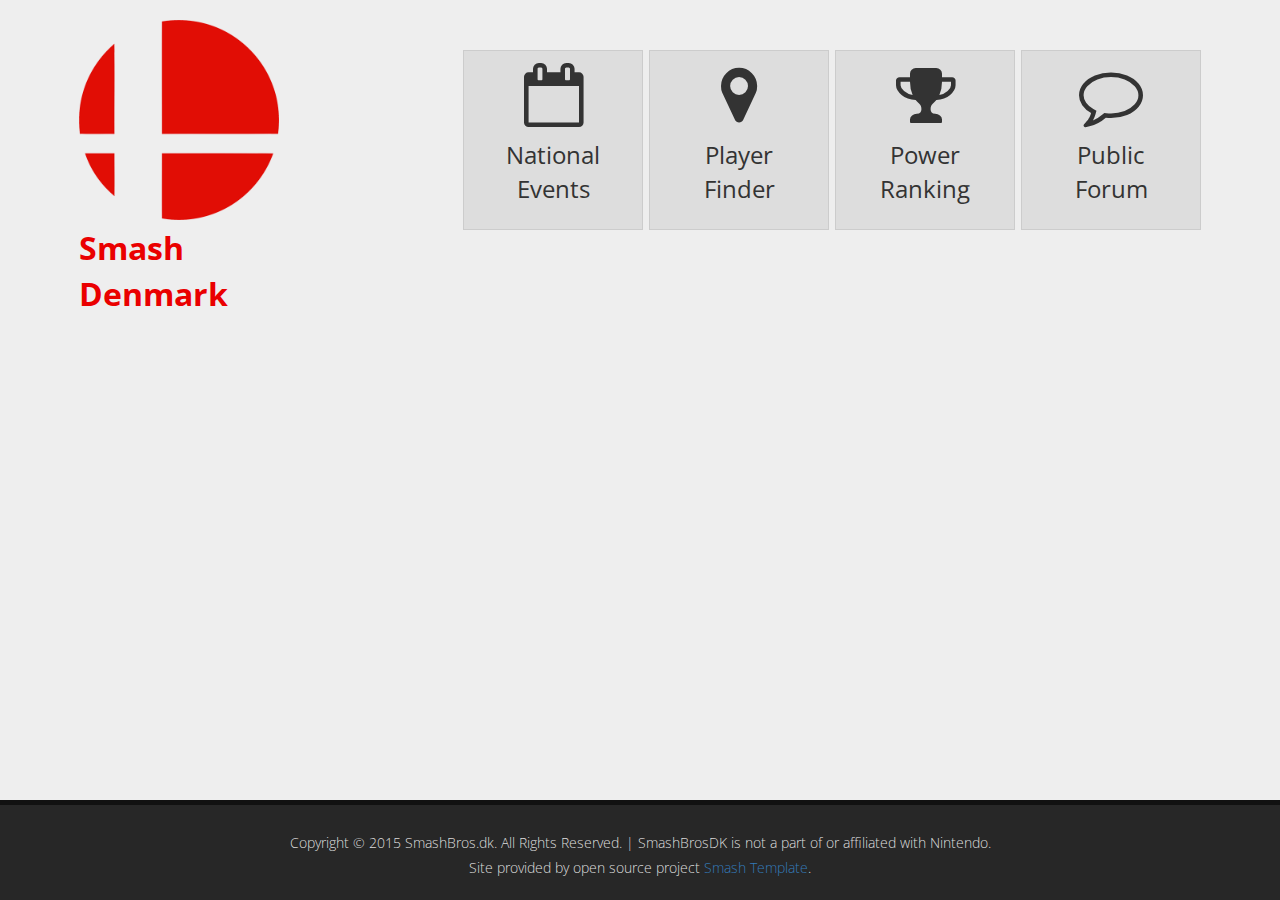
==== ranking/index.html @ 06093a3a "Untested progress made on feeding in player ranking" ====
<!doctype html>
 
<html lang="en">
<head>
    <meta charset="utf-8" />
    <title>Smash Bros</title>

    <link href='http://fonts.googleapis.com/css?family=Open+Sans:300,600,700' rel='stylesheet' type='text/css'>

    <link rel="stylesheet" type="text/css" href="../css/bootstrap.min.css" />

    <link rel="stylesheet" type="text/css" href="../css/font-awesome.min.css" />

    <link rel="stylesheet" type="text/css" href="../css/main.css" />

    <script src="../js/jquery-2.1.3.min.js"></script>

    <script src="../js/main.js"></script>
</head>
<body>
    <div id="wrap">
        <div class="row" id="header">
            <div class="col-md-3" id="logo-box" data-href="./ranking/index.html">
                <img id="logo" src="../img/logo.png" alt="Regional Logo" />
                <p>Smash Denmark</p>
            </div>
            <div class="col-md-8 col-md-offset-1" id="nav-bar">
                <ul>
                    <li class="btn btn-default">
                        <a href="./events/index.html">
                            <i class="fa fa-calendar-o"></i>
                            <p>National<br/>Events</p>
                        </a>
                    </li>

                    <li class="btn btn-default">
                        <a href="./finder/index.html">
                            <i class="fa fa-map-marker"></i>
                            <p>Player<br/>Finder</p>
                        </a>
                    </li>

                    <li class="btn btn-default">
                        <a href="./ranking/index.html">
                            <i class="fa fa-trophy"></i>
                            <p>Power<br/>Ranking</p>
                        </a>
                    </li>

                    <li class="btn btn-default"> 
                        <a href="./forum">
                            <i class="fa fa-comment-o"></i>
                            <p>Public<br/>Forum</p>
                        </a>
                    </li>
                </ul>
            </div>
        </div>
        <div class="row">
            <div class="col-sm-6 col-md-4" id="rank-list">
                
            </div>
        </div>
    </div>
    <footer>
        <p>Copyright © 2015 SmashBros.dk. All Rights Reserved. | SmashBrosDK is not a part of or affiliated with Nintendo.</p>
        <p>Site provided by open source project <a href="https://github.com/Joeao/Smash-Template" target="_blank">Smash Template</a>.</p>
    </footer>
</body>
</html>
---- css/main.css ----
html {
    height:100%;
}

body {
	background: #eee;
	font-family: 'Open Sans', sans-serif;
	height:100%;
}

/*
* Keeps footer down, adds space (padding) at top and bottom of main body
**/
#wrap {
    min-height: 100%;
    height: auto;
    margin: 0 auto -100px;
    padding: 20px 0 120px;
}

#header {
	margin-bottom:20px;
}

.row {
	margin: 0 5%;
}

#logo-box {
}

	#logo-box img {
		max-width:300px;
		height:auto;
		max-height:200px;
	}

		#logo-box p {
			display: block;
			font-weight:700;
			font-size:32px;
			margin-top:5px;
			margin-bottom:0;
			color:#ea0000;
		}

#nav-bar {
	height:250px;
	display: flex;
	flex-direction:column;
	justify-content:center;
}

	#nav-bar ul {
		display: flex;
		justify-content:space-between;
		padding:0;
	}

		#nav-bar ul li {
			list-style-type: none;
			background: #ddd;
			text-align: center;
			width:180px;
			height:180px;
			border-radius:0;
			padding:0;
		}

			#nav-bar ul li a {
				color:inherit;
				height:100%;
				width:100%;
				-webkit-transition: all 0.2s ease-in-out;
				-moz-transition: all 0.2s ease-in-out;
				-ms-transition: all 0.2s ease-in-out;
				transition: all 0.2s ease-in-out;
				display: flex;
				flex-direction:column;
				justify-content:center;
			}

				#nav-bar ul li a:hover {
					text-decoration: none;
					background: rgba(0,0,0,0.05);
				}

			#nav-bar ul li i {
				font-size:64px;
			}

			#nav-bar ul li p {
				font-size:24px;
				margin:10px 0;
			}

#social-media {
	padding: 0;
}

	#social-media li {
		list-style-type: none;
		background: #ddd;
		width:50px;
		height:50px;
		text-align: center;
		display: inline-block;
		margin:0 10px;
	}

		#social-media a:first-of-type li {
			margin-left:0;
		}

		#social-media a:last-of-type li {
			margin-right:0;
		}

		#social-media li i {
			color: #272727;
			font-size:32px;
			line-height: 50px;
		}

footer {
	background: #272727;
	color:#ddd;
	width:100%;
	text-align: center;
	height:100px;
	width:100%;
    font-weight: 300;
    line-height: 25px;
    padding:25px 0;
    border-top:5px solid #111;
}

	footer p {
		margin:0;
	}
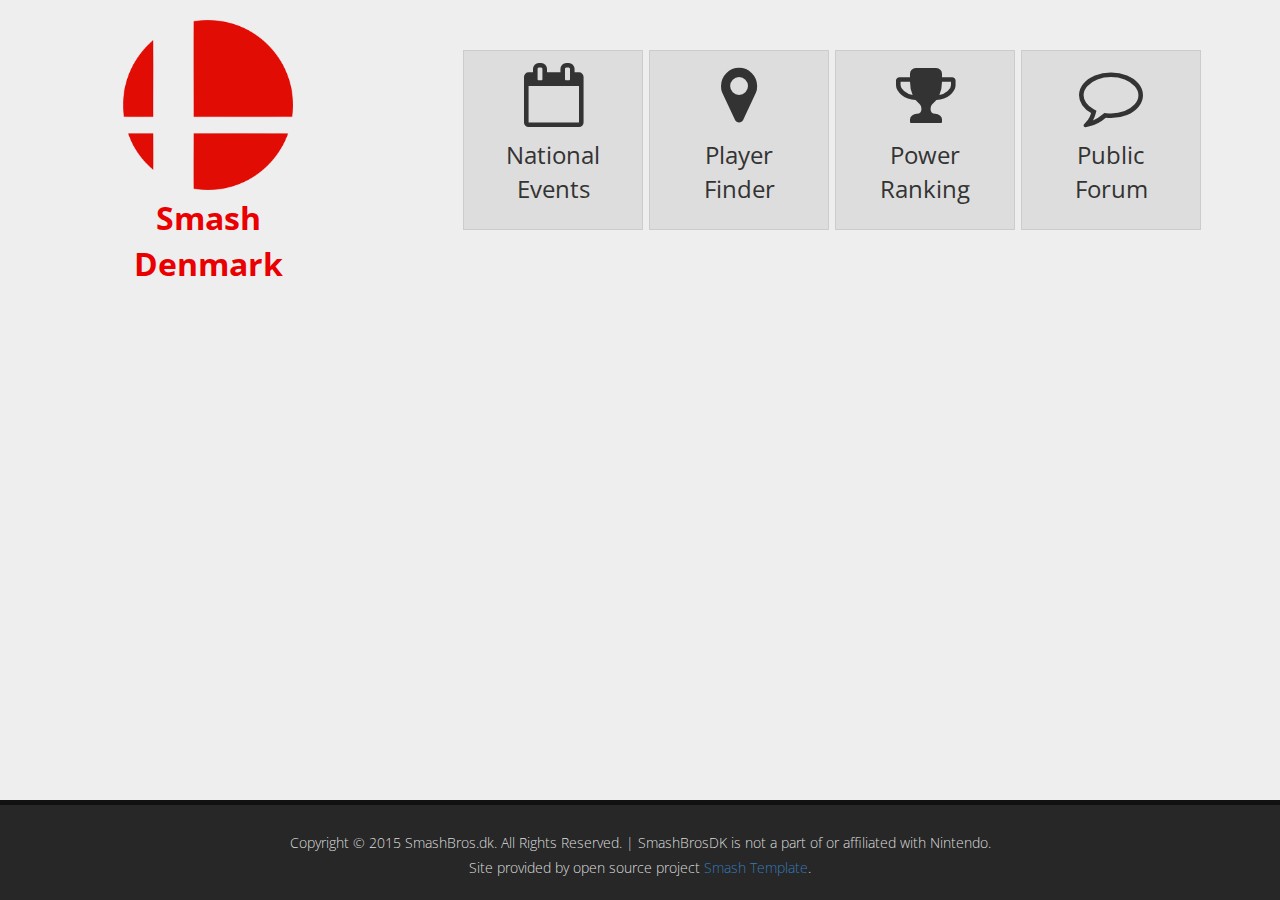
==== commit 710d517f: "All range mode" ====
--- a/ranking/index.html
+++ b/ranking/index.html
@@ -15,7 +15,7 @@
 
     <script src="../js/jquery-2.1.3.min.js"></script>
 
-    <script src="../js/main.js"></script>
+    <script src="../js/ranking.js"></script>
 </head>
 <body>
     <div id="wrap">
--- a/css/main.css
+++ b/css/main.css
@@ -27,12 +27,13 @@
 }
 
 #logo-box {
+	text-align: center;
 }
 
 	#logo-box img {
 		max-width:300px;
 		height:auto;
-		max-height:200px;
+		max-height:170px;
 	}
 
 		#logo-box p {
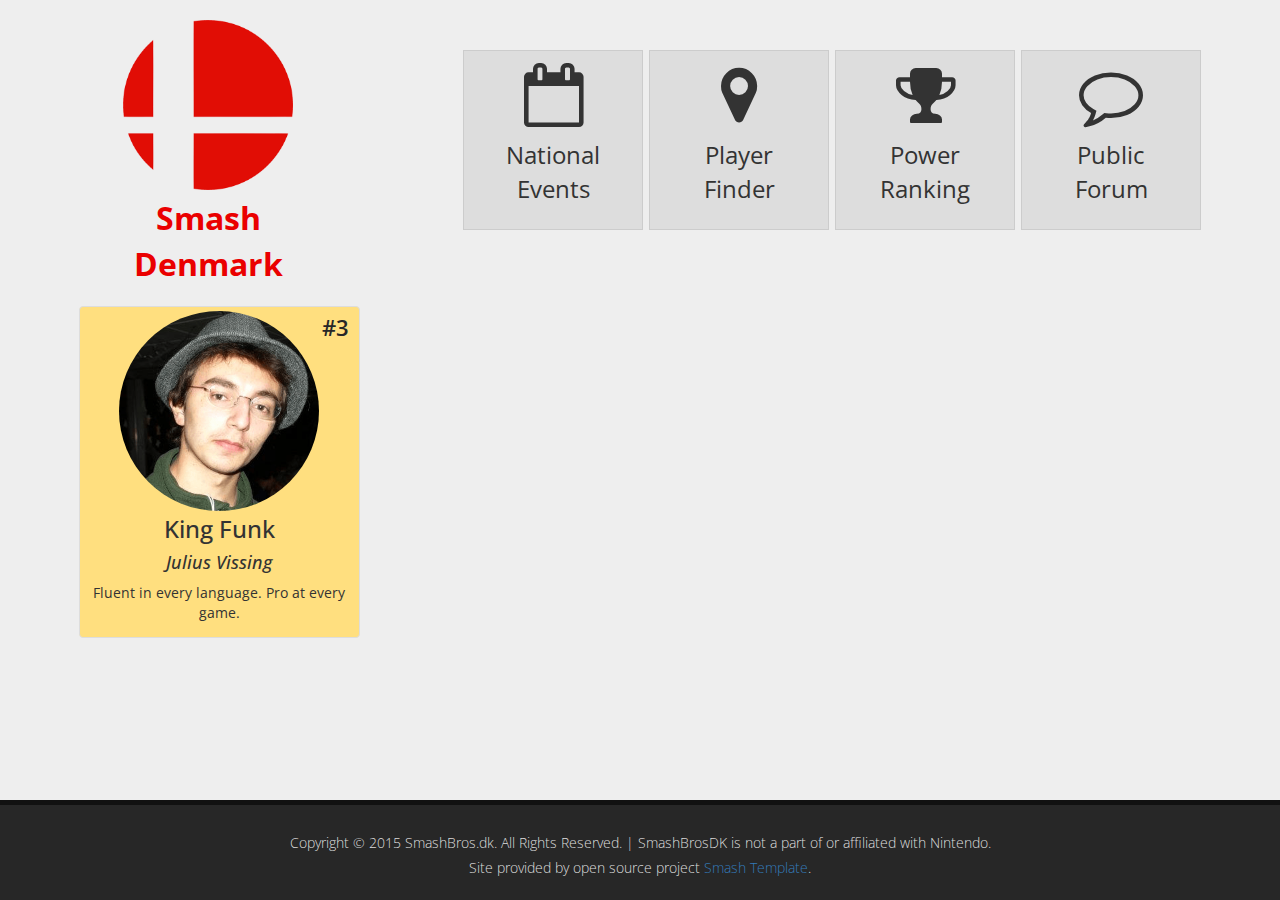
==== commit 8bee0a32: "Updated player object layout. Forgot that there are multiple Smash games. My personal favourite atm " ====
--- a/ranking/index.html
+++ b/ranking/index.html
@@ -57,7 +57,7 @@
             </div>
         </div>
         <div class="row">
-            <div class="col-sm-6 col-md-4" id="rank-list">
+            <div class="col-md-12" id="rank-list">
                 
             </div>
         </div>
--- a/css/main.css
+++ b/css/main.css
@@ -123,6 +123,77 @@
 			line-height: 50px;
 		}
 
+.thumbnail {
+	width:25%;
+	text-align: center;
+	position: relative;
+}
+
+	.thumbnail.ss {
+		background: #ff7f7f;
+	}
+
+	.thumbnail.s {
+		background: #ffbf7f;
+	}
+
+	.thumbnail.aplus {
+		background: #ffdf7f;
+	}
+
+	.thumbnail.aminus {
+		background: #ffff7f;
+	}
+
+	.thumbnail.b {
+		background: #bfff7f;
+	}
+
+	.thumbnail.cplus {
+		background: #7fff7f;
+	}
+
+	.thumbnail.cminus {
+		background: #7fbfff;
+	}
+
+	.thumbnail.d {
+		background: #7f7fff;
+	}
+
+	.thumbnail.e {
+		background: #ff7fff;
+	}
+
+	.thumbnail.f {
+		background: #bf7fbf;
+	}
+
+	.thumbnail img {
+		max-height: 200px;
+	}
+
+	.thumbnail .caption {
+		padding:0 9px;
+	}
+
+		.thumbnail .caption h3 {
+			margin-top:5px;
+		}
+
+	.thumbnail .rank {
+		position: absolute;
+		top:5px;
+		right:10px;
+		font-size:22px;
+		color: #272727;
+		font-weight: 600;
+	}
+
+		.thumbnail .rank:before {
+			content:'#';
+		}
+
 footer {
 	background: #272727;
 	color:#ddd;
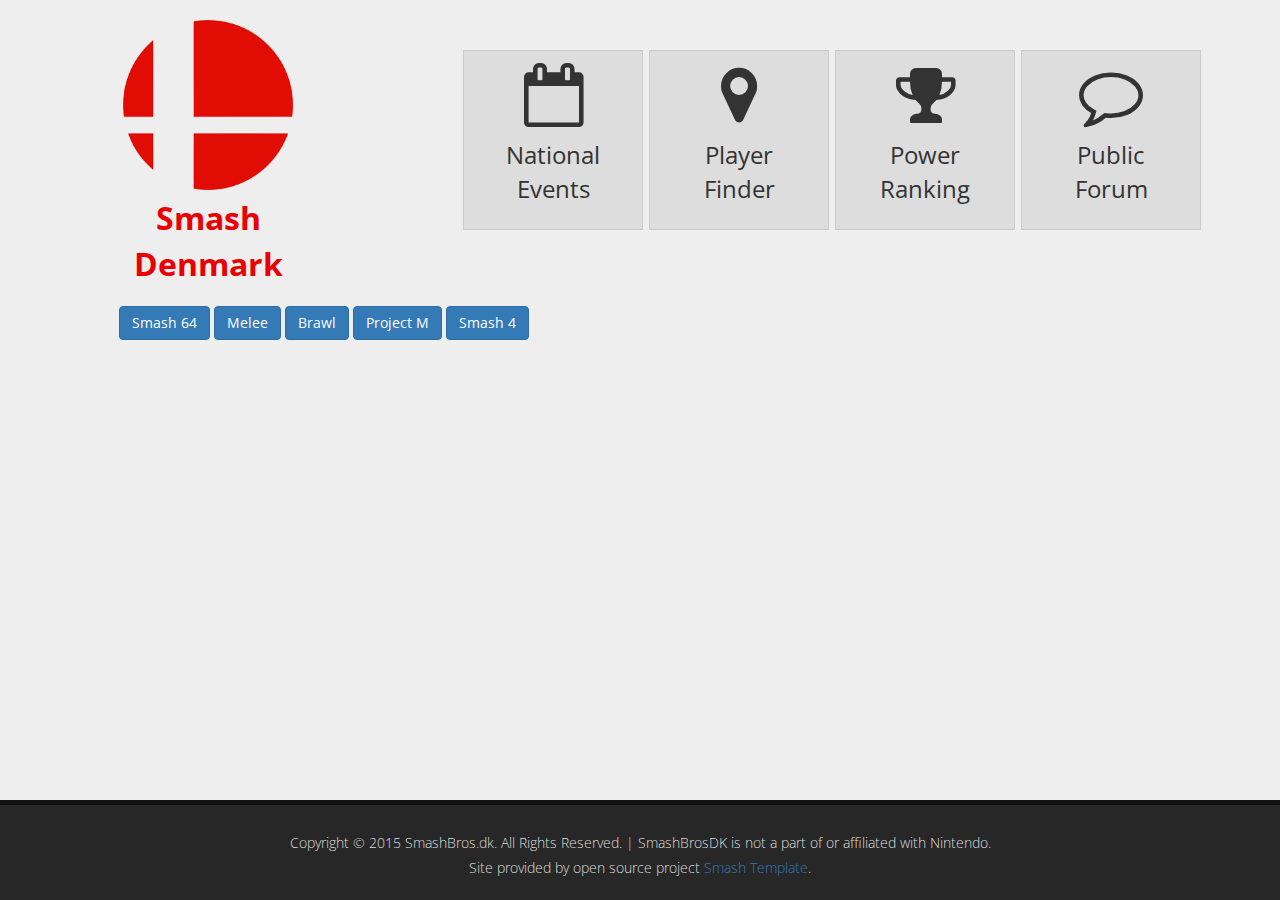
==== commit 0174c15c: "Ranking Page: Displayed data is relevant to requested game" ====
--- a/ranking/index.html
+++ b/ranking/index.html
@@ -14,8 +14,6 @@
     <link rel="stylesheet" type="text/css" href="../css/main.css" />
 
     <script src="../js/jquery-2.1.3.min.js"></script>
-
-    <script src="../js/ranking.js"></script>
 </head>
 <body>
     <div id="wrap">
@@ -57,15 +55,26 @@
             </div>
         </div>
         <div class="row">
+            <div class="col-md-12">
+                <ul id="game-list">
+                    <li class="btn btn-primary" data-game="smash64">Smash 64</li>
+                    <li class="btn btn-primary" data-game="melee">Melee</li>
+                    <li class="btn btn-primary" data-game="brawl">Brawl</li>
+                    <li class="btn btn-primary" data-game="pm">Project M</li>
+                    <li class="btn btn-primary" data-game="smash4">Smash 4</li>
+                </ul>
+            </div>
             <div class="col-md-12" id="rank-list">
                 
             </div>
         </div>
     </div>
     <footer>
-        <p>Copyright © 2015 SmashBros.dk. All Rights Reserved. | SmashBrosDK is not a part of or affiliated with Nintendo.</p>
+        <p>Copyright © 2015 <span id="domain"></span>. All Rights Reserved. | <span id="name"></span> is not a part of or affiliated with Nintendo.</p>
         <p>Site provided by open source project <a href="https://github.com/Joeao/Smash-Template" target="_blank">Smash Template</a>.</p>
     </footer>
+
+    <script src="../js/main.js"></script>
+    <script src="../js/ranking.js"></script>
 </body>
-</html>
-
+</html>--- a/css/main.css
+++ b/css/main.css
@@ -127,47 +127,23 @@
 	width:25%;
 	text-align: center;
 	position: relative;
-}
-
-	.thumbnail.ss {
-		background: #ff7f7f;
-	}
-
-	.thumbnail.s {
-		background: #ffbf7f;
-	}
-
-	.thumbnail.aplus {
-		background: #ffdf7f;
-	}
-
-	.thumbnail.aminus {
-		background: #ffff7f;
-	}
-
-	.thumbnail.b {
-		background: #bfff7f;
-	}
-
-	.thumbnail.cplus {
-		background: #7fff7f;
-	}
-
-	.thumbnail.cminus {
-		background: #7fbfff;
-	}
-
-	.thumbnail.d {
-		background: #7f7fff;
-	}
-
-	.thumbnail.e {
-		background: #ff7fff;
-	}
-
-	.thumbnail.f {
-		background: #bf7fbf;
-	}
+	display: inline-block;
+	margin: 20px 4%;
+	padding:0;
+	border:2px solid #272727;
+	border-radius:0;
+}
+
+	.thumbnail.ss { background: #ff7f7f; }
+	.thumbnail.s { background: #ffbf7f; }
+	.thumbnail.aplus { background: #ffdf7f; }
+	.thumbnail.aminus { background: #ffff7f; }
+	.thumbnail.b { background: #bfff7f; }
+	.thumbnail.cplus { background: #7fff7f; }
+	.thumbnail.cminus { background: #7fbfff; }
+	.thumbnail.d { background: #7f7fff; }
+	.thumbnail.e { background: #ff7fff; }
+	.thumbnail.f { background: #bf7fbf; }
 
 	.thumbnail img {
 		max-height: 200px;
@@ -192,6 +168,20 @@
 
 		.thumbnail .rank:before {
 			content:'#';
+		}
+
+	.thumbnail .tier {
+		position: absolute;
+		top:5px;
+		left:10px;
+		font-size:22px;
+		color: #272727;
+		font-weight: 600;
+	}
+
+		.thumbnail .tier:before {
+			content:'Tier:';
+			display: block;
 		}
 
 footer {
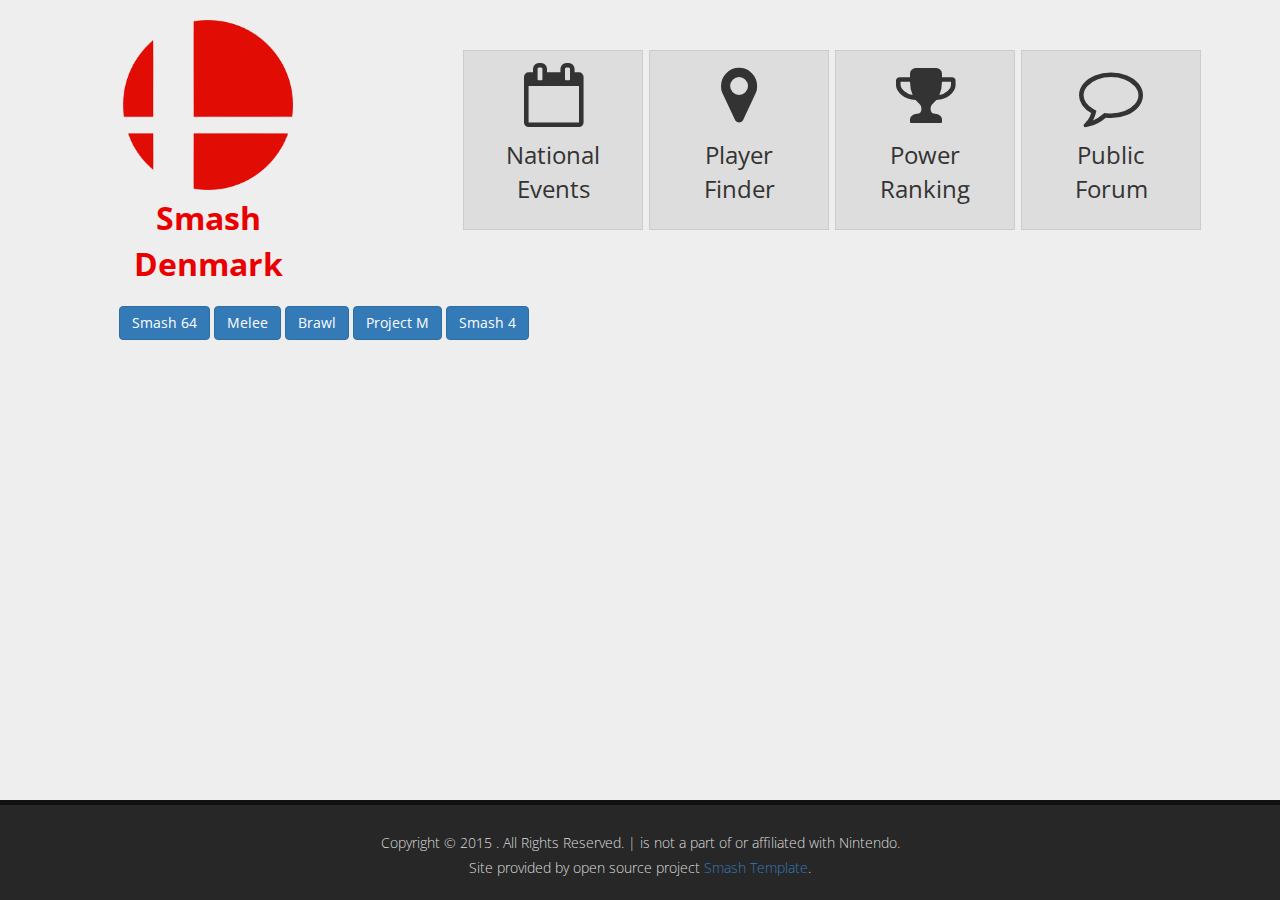
==== commit f48df268: "Push for backup" ====
--- a/ranking/index.html
+++ b/ranking/index.html
@@ -18,28 +18,28 @@
 <body>
     <div id="wrap">
         <div class="row" id="header">
-            <div class="col-md-3" id="logo-box" data-href="./ranking/index.html">
+            <div class="col-md-3" id="logo-box" data-href="./ranking/">
                 <img id="logo" src="../img/logo.png" alt="Regional Logo" />
                 <p>Smash Denmark</p>
             </div>
             <div class="col-md-8 col-md-offset-1" id="nav-bar">
                 <ul>
                     <li class="btn btn-default">
-                        <a href="./events/index.html">
+                        <a href="./events/">
                             <i class="fa fa-calendar-o"></i>
                             <p>National<br/>Events</p>
                         </a>
                     </li>
 
                     <li class="btn btn-default">
-                        <a href="./finder/index.html">
+                        <a href="./finder/">
                             <i class="fa fa-map-marker"></i>
                             <p>Player<br/>Finder</p>
                         </a>
                     </li>
 
                     <li class="btn btn-default">
-                        <a href="./ranking/index.html">
+                        <a href="./ranking/">
                             <i class="fa fa-trophy"></i>
                             <p>Power<br/>Ranking</p>
                         </a>
@@ -64,7 +64,7 @@
                     <li class="btn btn-primary" data-game="smash4">Smash 4</li>
                 </ul>
             </div>
-            <div class="col-md-12" id="rank-list">
+            <div class="col-md-12" id="player-list">
                 
             </div>
         </div>
